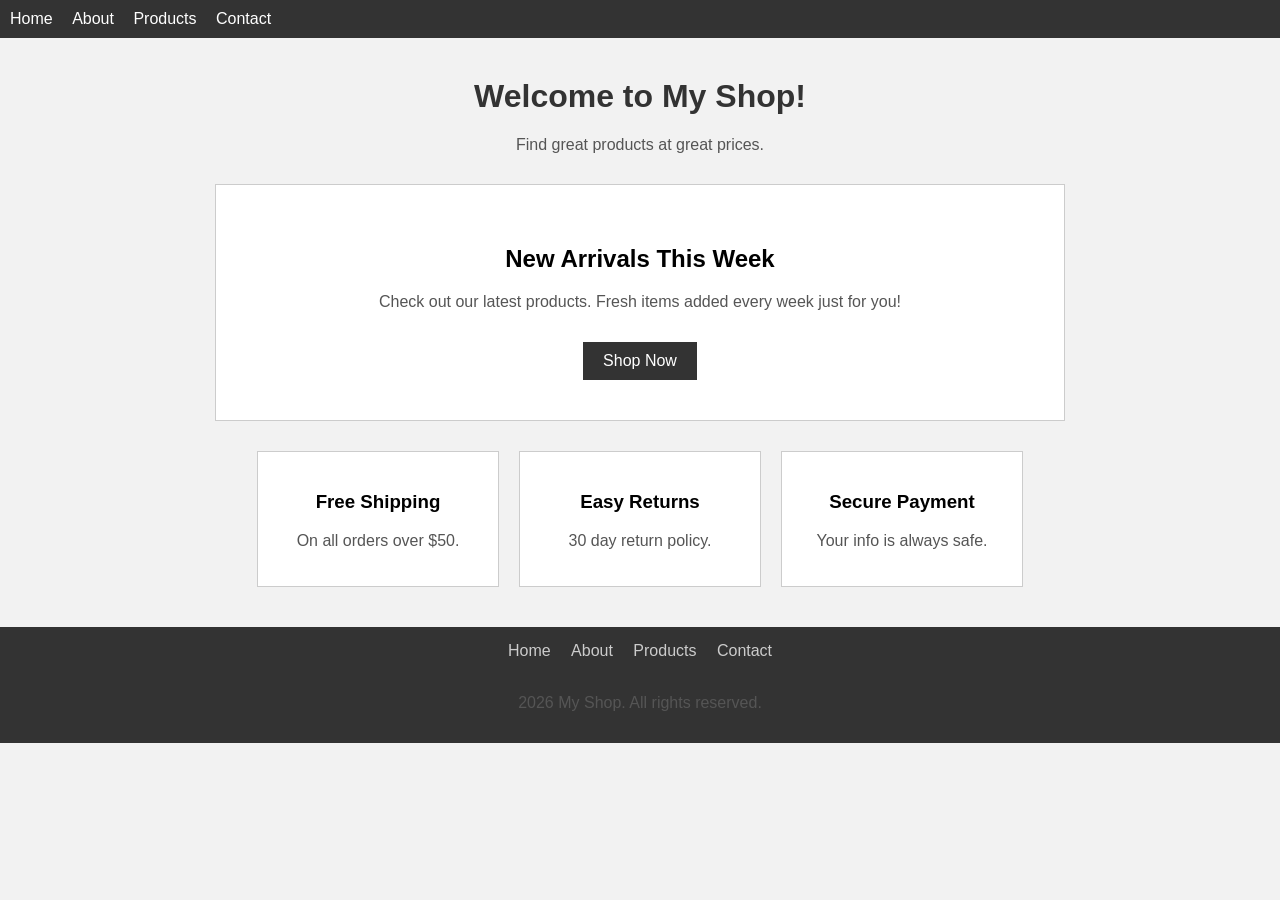
==== index.html @ c324acf4 "Project Start Starting html files for the group project" ====
<!DOCTYPE html>
<html>
<head>
  <title>My Shop - Home</title>
  <style>
    body {
      font-family: Arial, sans-serif;
      background-color: #f2f2f2;
      margin: 0;
      padding: 0;
    }

    nav {
      background-color: #333;
      padding: 10px;
    }

    nav a {
      color: white;
      text-decoration: none;
      margin-right: 15px;
      font-size: 16px;
    }

    nav a:hover {
      text-decoration: underline;
    }

    h1 {
      text-align: center;
      margin-top: 40px;
      color: #333;
    }

    p {
      text-align: center;
      color: #555;
      font-size: 16px;
    }

    .hero {
      background-color: #fff;
      padding: 40px;
      margin: 30px auto;
      width: 60%;
      text-align: center;
      border: 1px solid #ccc;
    }

    .hero a {
      background-color: #333;
      color: white;
      padding: 10px 20px;
      text-decoration: none;
      display: inline-block;
      margin-top: 15px;
    }

    .hero a:hover {
      background-color: #555;
    }

    .features {
      display: flex;
      justify-content: center;
      gap: 20px;
      margin: 30px;
    }

    .feature-box {
      background-color: white;
      border: 1px solid #ccc;
      padding: 20px;
      width: 200px;
      text-align: center;
    }

    footer {
      background-color: #333;
      color: white;
      text-align: center;
      padding: 15px;
      margin-top: 40px;
    }

    footer a {
      color: #ccc;
      text-decoration: none;
      margin: 0 8px;
    }
  </style>
</head>
<body>

  <!-- Navigation -->
  <nav>
    <a href="index.html">Home</a>
    <a href="about.html">About</a>
    <a href="products.html">Products</a>
    <a href="contact.html">Contact</a>
  </nav>

  <!-- Main heading -->
  <h1>Welcome to My Shop!</h1>
  <p>Find great products at great prices.</p>

  <!-- Hero box -->
  <div class="hero">
    <h2>New Arrivals This Week</h2>
    <p>Check out our latest products. Fresh items added every week just for you!</p>
    <a href="products.html">Shop Now</a>
  </div>

  <!-- Feature boxes -->
  <div class="features">
    <div class="feature-box">
      <h3>Free Shipping</h3>
      <p>On all orders over $50.</p>
    </div>
    <div class="feature-box">
      <h3>Easy Returns</h3>
      <p>30 day return policy.</p>
    </div>
    <div class="feature-box">
      <h3>Secure Payment</h3>
      <p>Your info is always safe.</p>
    </div>
  </div>

  <!-- Footer -->
  <footer>
    <a href="index.html">Home</a>
    <a href="about.html">About</a>
    <a href="products.html">Products</a>
    <a href="contact.html">Contact</a>
    <br><br>
    <p>2026 My Shop. All rights reserved.</p>
  </footer>

</body>
</html>
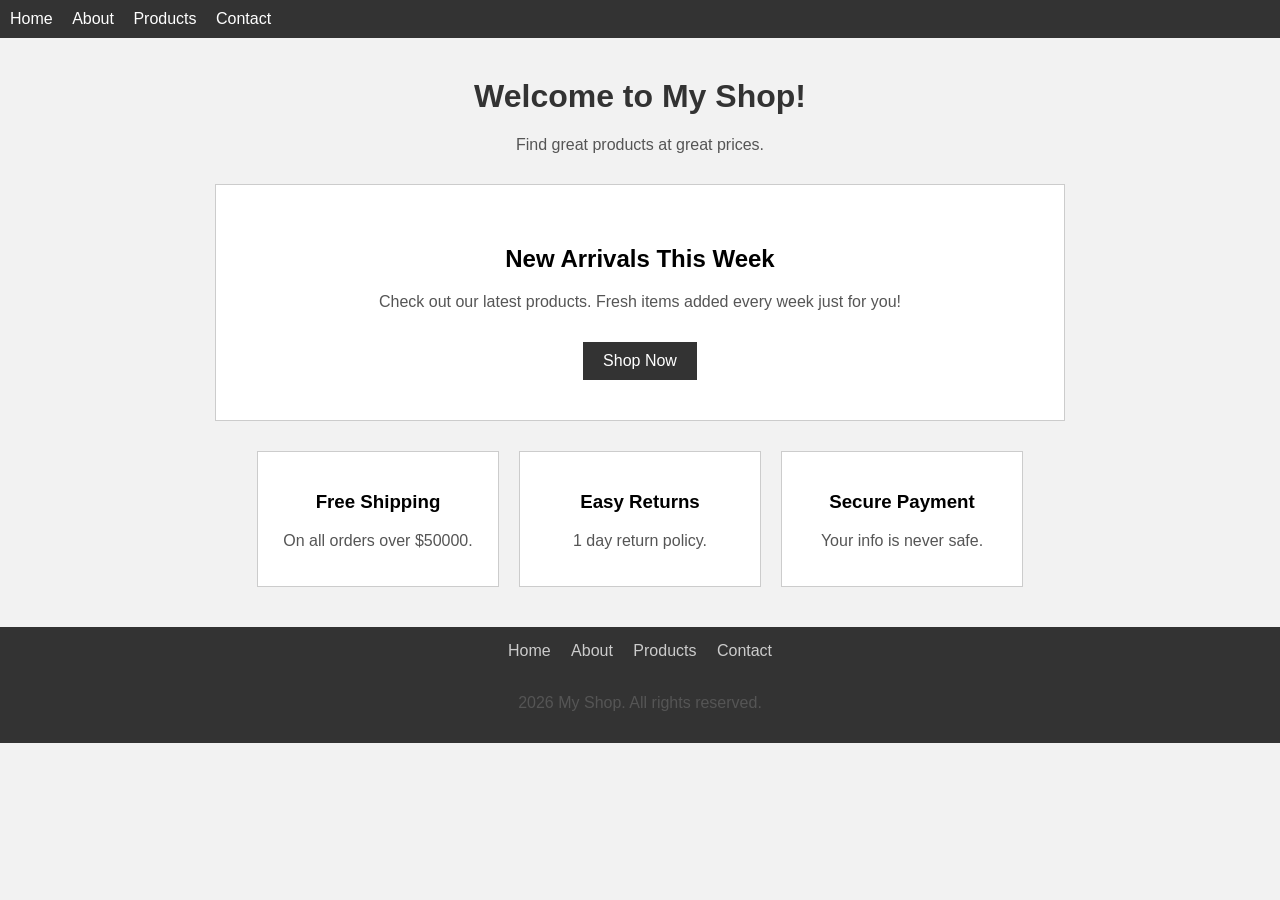
==== commit 8ee20079: "Updated to be funnier and simpler to work on Updated to be a little more funny, as well as including" ====
--- a/index.html
+++ b/index.html
@@ -115,15 +115,15 @@
   <div class="features">
     <div class="feature-box">
       <h3>Free Shipping</h3>
-      <p>On all orders over $50.</p>
+      <p>On all orders over $50000.</p>
     </div>
     <div class="feature-box">
       <h3>Easy Returns</h3>
-      <p>30 day return policy.</p>
+      <p>1 day return policy.</p>
     </div>
     <div class="feature-box">
       <h3>Secure Payment</h3>
-      <p>Your info is always safe.</p>
+      <p>Your info is never safe.</p>
     </div>
   </div>
 
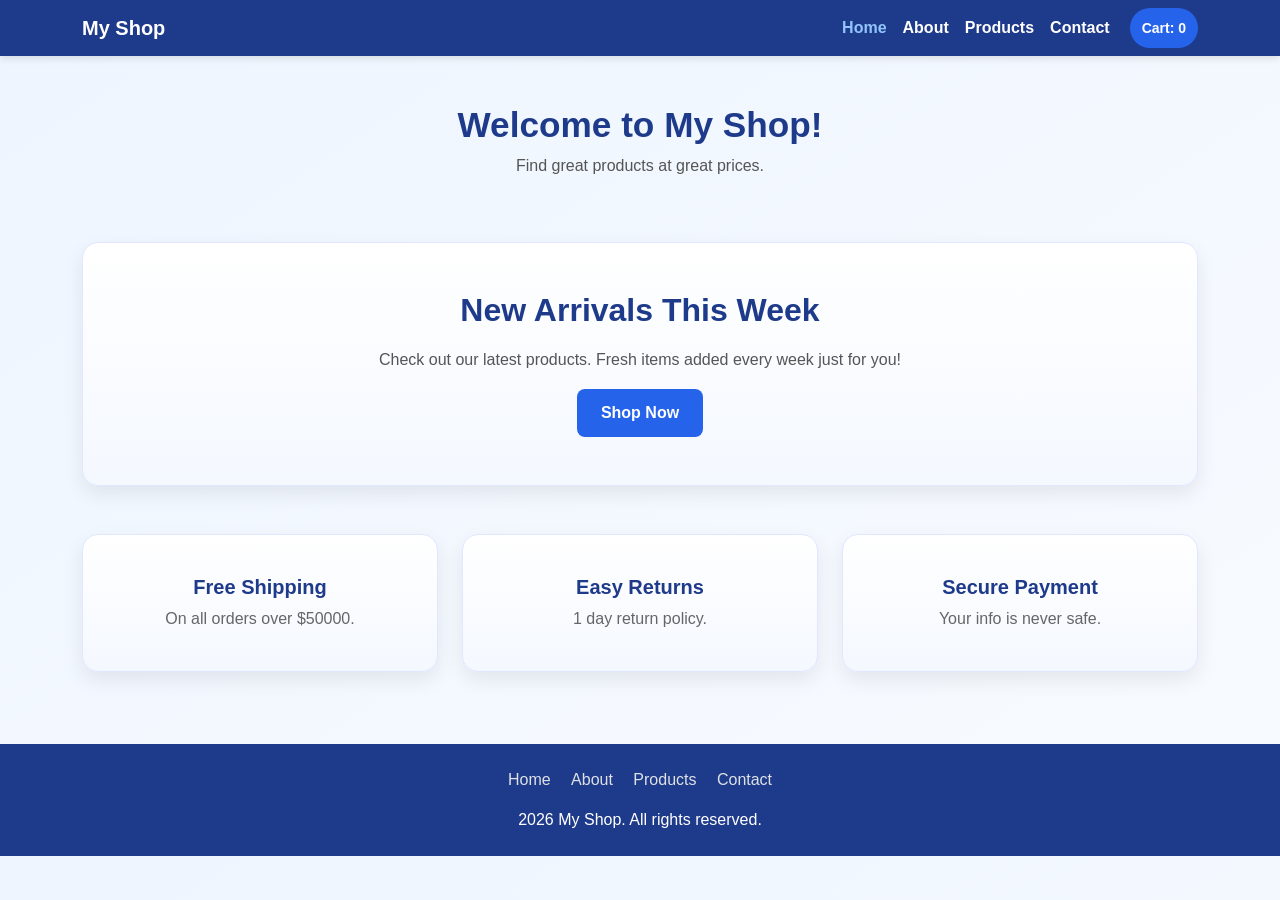
==== commit 1d0adf0f: "Update index.html" ====
--- a/index.html
+++ b/index.html
@@ -1,141 +1,94 @@
 <!DOCTYPE html>
-<html>
+<html lang="en">
 <head>
+  <meta charset="UTF-8" />
+  <meta name="viewport" content="width=device-width, initial-scale=1.0" />
   <title>My Shop - Home</title>
-  <style>
-    body {
-      font-family: Arial, sans-serif;
-      background-color: #f2f2f2;
-      margin: 0;
-      padding: 0;
-    }
 
-    nav {
-      background-color: #333;
-      padding: 10px;
-    }
-
-    nav a {
-      color: white;
-      text-decoration: none;
-      margin-right: 15px;
-      font-size: 16px;
-    }
-
-    nav a:hover {
-      text-decoration: underline;
-    }
-
-    h1 {
-      text-align: center;
-      margin-top: 40px;
-      color: #333;
-    }
-
-    p {
-      text-align: center;
-      color: #555;
-      font-size: 16px;
-    }
-
-    .hero {
-      background-color: #fff;
-      padding: 40px;
-      margin: 30px auto;
-      width: 60%;
-      text-align: center;
-      border: 1px solid #ccc;
-    }
-
-    .hero a {
-      background-color: #333;
-      color: white;
-      padding: 10px 20px;
-      text-decoration: none;
-      display: inline-block;
-      margin-top: 15px;
-    }
-
-    .hero a:hover {
-      background-color: #555;
-    }
-
-    .features {
-      display: flex;
-      justify-content: center;
-      gap: 20px;
-      margin: 30px;
-    }
-
-    .feature-box {
-      background-color: white;
-      border: 1px solid #ccc;
-      padding: 20px;
-      width: 200px;
-      text-align: center;
-    }
-
-    footer {
-      background-color: #333;
-      color: white;
-      text-align: center;
-      padding: 15px;
-      margin-top: 40px;
-    }
-
-    footer a {
-      color: #ccc;
-      text-decoration: none;
-      margin: 0 8px;
-    }
-  </style>
+  
+  <link
+    href="https://cdn.jsdelivr.net/npm/bootstrap@5.3.3/dist/css/bootstrap.min.css"
+    rel="stylesheet"
+  />
+  <link rel="stylesheet" href="styles.css" />
 </head>
 <body>
 
-  <!-- Navigation -->
-  <nav>
+  
+  <nav class="navbar navbar-expand-lg custom-navbar">
+    <div class="container">
+      <a class="navbar-brand" href="index.html">My Shop</a>
+      <button class="navbar-toggler bg-light" type="button" data-bs-toggle="collapse" data-bs-target="#mainNav">
+        <span class="navbar-toggler-icon"></span>
+      </button>
+
+      <div class="collapse navbar-collapse" id="mainNav">
+        <div class="navbar-nav ms-auto">
+          <a class="nav-link" href="index.html">Home</a>
+          <a class="nav-link" href="about.html">About</a>
+          <a class="nav-link" href="products.html">Products</a>
+          <a class="nav-link" href="contact.html">Contact</a>
+          <a href="cart.html" id="cart-count" class="cart-badge">Cart: 0</a>
+        </div>
+      </div>
+    </div>
+  </nav>
+
+  <div class="container py-5 text-center">
+    <h1 class="page-title">Welcome to My Shop!</h1>
+    <p class="page-subtitle">Find great products at great prices.</p>
+  </div>
+
+  <div class="container pb-4">
+    <div class="hero-box text-center">
+      <h2>New Arrivals This Week</h2>
+      <p>Check out our latest products. Fresh items added every week just for you!</p>
+      <a href="products.html" class="shop-btn">Shop Now</a>
+    </div>
+  </div>
+
+  <div class="container py-4">
+    <div class="row g-4 justify-content-center">
+      <div class="col-md-6 col-lg-4">
+        <div class="card feature-card text-center p-4">
+          <div class="card-body">
+            <h3>Free Shipping</h3>
+            <p>On all orders over $50000.</p>
+          </div>
+        </div>
+      </div>
+
+      <div class="col-md-6 col-lg-4">
+        <div class="card feature-card text-center p-4">
+          <div class="card-body">
+            <h3>Easy Returns</h3>
+            <p>1 day return policy.</p>
+          </div>
+        </div>
+      </div>
+
+      <div class="col-md-6 col-lg-4">
+        <div class="card feature-card text-center p-4">
+          <div class="card-body">
+            <h3>Secure Payment</h3>
+            <p>Your info is never safe.</p>
+          </div>
+        </div>
+      </div>
+    </div>
+  </div>
+
+  <footer class="text-center py-4 mt-5">
     <a href="index.html">Home</a>
     <a href="about.html">About</a>
     <a href="products.html">Products</a>
     <a href="contact.html">Contact</a>
-  </nav>
-
-  <!-- Main heading -->
-  <h1>Welcome to My Shop!</h1>
-  <p>Find great products at great prices.</p>
-
-  <!-- Hero box -->
-  <div class="hero">
-    <h2>New Arrivals This Week</h2>
-    <p>Check out our latest products. Fresh items added every week just for you!</p>
-    <a href="products.html">Shop Now</a>
-  </div>
-
-  <!-- Feature boxes -->
-  <div class="features">
-    <div class="feature-box">
-      <h3>Free Shipping</h3>
-      <p>On all orders over $50000.</p>
+    <div class="mt-3">
+      <p class="mb-0">2026 My Shop. All rights reserved.</p>
     </div>
-    <div class="feature-box">
-      <h3>Easy Returns</h3>
-      <p>1 day return policy.</p>
-    </div>
-    <div class="feature-box">
-      <h3>Secure Payment</h3>
-      <p>Your info is never safe.</p>
-    </div>
-  </div>
-
-  <!-- Footer -->
-  <footer>
-    <a href="index.html">Home</a>
-    <a href="about.html">About</a>
-    <a href="products.html">Products</a>
-    <a href="contact.html">Contact</a>
-    <br><br>
-    <p>2026 My Shop. All rights reserved.</p>
   </footer>
 
+  <script src="script.js"></script>
+  <script src="https://cdn.jsdelivr.net/npm/bootstrap@5.3.3/dist/js/bootstrap.bundle.min.js"></script>
 </body>
 </html>
--- a/styles.css
+++ b/styles.css
@@ -0,0 +1,414 @@
+:root {
+  --bg: linear-gradient(to bottom right, #eef5ff, #f8fbff);
+  --nav: #1e3a8a;
+  --nav-hover: #93c5fd;
+  --btn: #2563eb;
+  --btn-hover: #1e40af;
+  --text-dark: #1e3a8a;
+  --text-body: #555;
+  --text-soft: #777;
+  --card-bg: linear-gradient(180deg, #ffffff, #f4f8ff);
+  --card-border: #e0e7ff;
+  --success-bg: #d1e7dd;
+  --success-border: #badbcc;
+  --success-text: #0f5132;
+  --shadow: 0 8px 20px rgba(0, 0, 0, 0.08);
+  --shadow-hover: 0 12px 26px rgba(0, 0, 0, 0.12);
+  --radius-lg: 16px;
+  --radius-md: 8px;
+}
+
+html {
+  scroll-behavior: smooth;
+}
+
+body {
+  font-family: Arial, sans-serif;
+  background: var(--bg);
+  color: #222;
+}
+
+/* Navbar */
+.custom-navbar,
+footer {
+  background-color: var(--nav);
+  color: white;
+}
+
+.custom-navbar {
+  box-shadow: 0 2px 8px rgba(0, 0, 0, 0.12);
+}
+
+.navbar-brand,
+.nav-link {
+  color: white !important;
+  font-weight: 600;
+}
+
+.nav-link:hover,
+.nav-link.active-link,
+footer a:hover {
+  color: var(--nav-hover) !important;
+}
+
+footer a {
+  color: #dee2e6;
+  text-decoration: none;
+  margin: 0 8px;
+}
+
+/* Shared text */
+.page-title,
+.team-title {
+  color: var(--text-dark);
+  font-weight: 700;
+}
+
+.page-title {
+  font-size: 2.2rem;
+}
+
+.page-subtitle,
+.content-box p,
+.contact-box p,
+.hero-box p {
+  color: var(--text-body);
+}
+
+/* Shared card styles */
+.hero-box,
+.content-box,
+.form-box,
+.contact-box,
+.team-card,
+.product-card,
+.feature-card,
+.cart-page-box,
+.checkout-box {
+  background: var(--card-bg);
+  border: 1px solid var(--card-border);
+  border-radius: var(--radius-lg);
+  box-shadow: var(--shadow);
+  transition: transform 0.25s ease, box-shadow 0.25s ease, background-color 0.25s ease;
+}
+
+.hero-box:hover,
+.content-box:hover,
+.form-box:hover,
+.contact-box:hover,
+.team-card:hover,
+.product-card:hover,
+.feature-card:hover {
+  transform: translateY(-4px);
+  box-shadow: var(--shadow-hover);
+}
+
+/* Section-specific spacing */
+.hero-box,
+.content-box,
+.form-box,
+.contact-box,
+.cart-page-box,
+.checkout-box {
+  padding: 2rem;
+}
+
+.hero-box {
+  padding: 3rem 2rem;
+}
+
+.team-card,
+.product-card,
+.feature-card {
+  height: 100%;
+}
+
+/* Headings inside cards */
+.hero-box h2,
+.feature-card h3,
+.team-card h3,
+.product-card h3,
+.contact-box h2,
+.content-box h2 {
+  color: var(--text-dark);
+  font-weight: 700;
+}
+
+.hero-box h2 {
+  margin-bottom: 1rem;
+}
+
+.feature-card h3 {
+  font-size: 1.25rem;
+}
+
+.team-card h3 {
+  font-size: 1.15rem;
+}
+
+.product-card h3 {
+  font-size: 1.2rem;
+}
+
+.contact-box h2 {
+  font-size: 1.5rem;
+  margin-bottom: 1rem;
+}
+
+.content-box h2 {
+  border-left: 5px solid #f8c146;
+  padding-left: 10px;
+  margin-top: 1.5rem;
+  font-size: 1.4rem;
+}
+
+.content-box h2:first-child {
+  margin-top: 0;
+}
+
+/* Paragraph/details */
+.hero-box p {
+  line-height: 1.7;
+}
+
+.content-box p {
+  line-height: 1.8;
+}
+
+.team-card p,
+.product-card p {
+  color: var(--text-soft);
+  margin-bottom: 0;
+}
+
+.product-card p {
+  font-size: 0.95rem;
+  min-height: 48px;
+}
+
+.feature-card p {
+  color: #666;
+  margin-bottom: 0;
+}
+
+/* Buttons */
+.shop-btn,
+.cart-btn,
+.send-btn,
+.clear-cart-btn,
+.remove-btn {
+  border: none;
+  font-weight: 600;
+  transition: 0.3s ease;
+}
+
+.shop-btn,
+.cart-btn,
+.send-btn {
+  background-color: var(--btn);
+  color: white;
+}
+
+.shop-btn:hover,
+.cart-btn:hover,
+.send-btn:hover {
+  background-color: var(--btn-hover);
+  color: white;
+  transform: translateY(-2px);
+}
+
+.cart-btn,
+.send-btn,
+.clear-cart-btn {
+  width: 100%;
+}
+
+.cart-btn,
+.send-btn,
+.clear-cart-btn {
+  padding: 10px 12px;
+  border-radius: var(--radius-md);
+}
+
+.send-btn {
+  padding: 12px;
+}
+
+.shop-btn {
+  display: inline-block;
+  text-decoration: none;
+  padding: 12px 24px;
+  border-radius: var(--radius-md);
+}
+
+.remove-btn {
+  background-color: #dc2626;
+  color: white;
+  padding: 7px 12px;
+  border-radius: var(--radius-md);
+  font-size: 14px;
+}
+
+.remove-btn:hover {
+  background-color: #b91c1c;
+}
+
+.clear-cart-btn {
+  background-color: #6b7280;
+  color: white;
+}
+
+.clear-cart-btn:hover {
+  background-color: #4b5563;
+}
+
+/* Forms */
+.form-label {
+  font-weight: 700;
+  color: var(--text-dark);
+}
+
+.form-control,
+.form-select {
+  border-radius: var(--radius-md);
+  padding: 10px 12px;
+}
+
+.form-control:focus,
+.form-select:focus {
+  border-color: #86b7fe;
+  box-shadow: 0 0 0 3px rgba(13, 110, 253, 0.15);
+}
+
+#success {
+  display: none;
+  background-color: var(--success-bg);
+  border: 1px solid var(--success-border);
+  padding: 12px;
+  margin-top: 15px;
+  text-align: center;
+  color: var(--success-text);
+  border-radius: var(--radius-md);
+  font-weight: 600;
+}
+
+/* Product/cart details */
+.price,
+.cart-price {
+  font-weight: 700;
+  color: var(--text-dark);
+}
+
+.price {
+  font-size: 1.4rem;
+  margin: 12px 0;
+}
+
+.cart-price {
+  margin-bottom: 8px;
+}
+
+#cart-message {
+  display: none;
+  text-align: center;
+  background: linear-gradient(135deg, #fff3cd, #fff8df);
+  color: #856404;
+  padding: 12px;
+  margin: 10px auto 25px;
+  max-width: 420px;
+  border: 1px solid #ffe69c;
+  border-radius: 10px;
+  font-weight: 600;
+}
+
+.cart-badge {
+  margin-left: 12px;
+  padding: 6px 12px;
+  background-color: var(--btn);
+  color: white;
+  font-size: 14px;
+  font-weight: 600;
+  border-radius: 20px;
+  display: inline-flex;
+  align-items: center;
+  text-decoration: none;
+  transition: 0.3s ease;
+}
+
+.cart-badge:hover {
+  background-color: var(--btn-hover);
+  color: white;
+  cursor: pointer;
+}
+
+.cart-item-row,
+.summary-row {
+  display: flex;
+  justify-content: space-between;
+  align-items: center;
+}
+
+.cart-item-row {
+  gap: 20px;
+  padding: 16px 0;
+  border-bottom: 1px solid #e5e7eb;
+}
+
+.cart-item-row:last-child {
+  border-bottom: none;
+}
+
+.cart-item-right {
+  text-align: right;
+}
+
+.summary-row {
+  padding: 10px 0;
+  color: #374151;
+}
+
+.total-row {
+  border-top: 1px solid #dbeafe;
+  margin-top: 10px;
+  padding-top: 16px;
+  font-size: 1.1rem;
+  font-weight: 700;
+  color: var(--text-dark);
+}
+
+/* Reveal animation */
+.reveal {
+  opacity: 0;
+  transform: translateY(18px);
+}
+
+.reveal.show {
+  opacity: 1;
+  transform: translateY(0);
+  transition: opacity 0.6s ease, transform 0.6s ease;
+}
+
+/* Responsive */
+@media (max-width: 768px) {
+  .page-title {
+    font-size: 1.9rem;
+  }
+
+  .hero-box,
+  .content-box,
+  .form-box,
+  .contact-box,
+  .cart-page-box,
+  .checkout-box {
+    padding: 1.5rem;
+  }
+
+  .cart-item-row {
+    flex-direction: column;
+    align-items: flex-start;
+  }
+
+  .cart-item-right {
+    text-align: left;
+  }
+}
